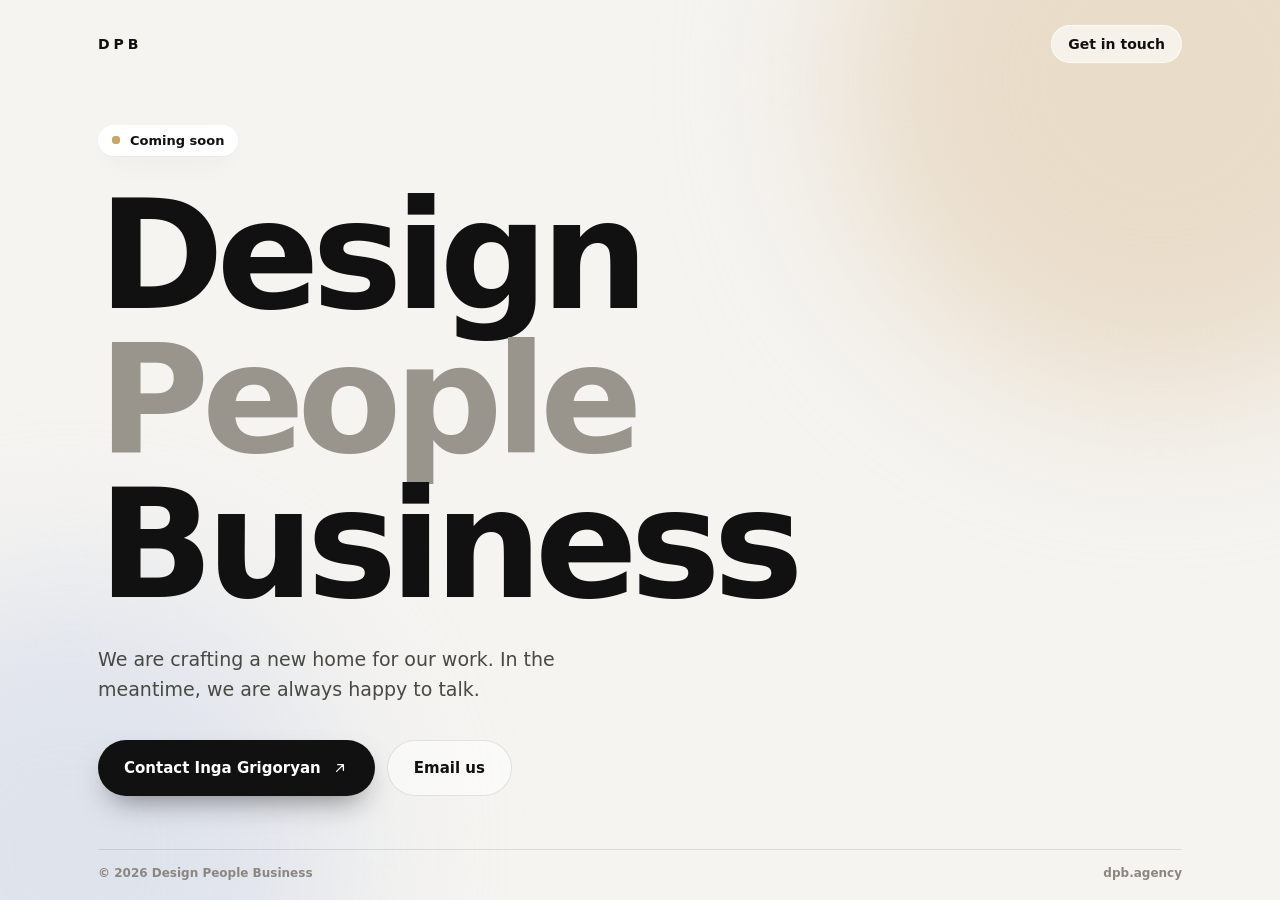
==== index.html @ 582d78ed "Coming soon page" ====
<!doctype html>
<html lang="en">
<head>
  <meta charset="utf-8">
  <meta name="viewport" content="width=device-width, initial-scale=1, viewport-fit=cover">
  <title>Design People Business — Coming soon</title>
  <meta name="description" content="Design People Business. Our new website is coming soon.">
  <meta name="theme-color" content="#f5f4f1">
  <meta property="og:title" content="Design People Business">
  <meta property="og:description" content="Our new website is coming soon.">
  <meta property="og:url" content="https://dpb.agency/">
  <meta property="og:type" content="website">
  <link rel="icon" href="assets/favicon.svg" type="image/svg+xml">
  <link rel="preload" href="assets/fonts/manrope-latin-wght-normal.woff2" as="font" type="font/woff2" crossorigin>
  <link rel="stylesheet" href="styles.css">
</head>
<body>
  <div class="glow" aria-hidden="true"></div>
  <div class="page">
    <header class="top">
      <span class="brand">DPB</span>
      <a class="top-link" href="mailto:designpeoplebusiness@gmail.com">Get in touch</a>
    </header>

    <main class="hero">
      <p class="badge"><span class="dot" aria-hidden="true"></span>Coming soon</p>
      <h1 class="title">
        <span class="line"><span>Design</span></span>
        <span class="line"><span>People</span></span>
        <span class="line"><span>Business</span></span>
      </h1>
      <p class="lead">We are crafting a new home for our work. In the meantime, we are always happy to talk.</p>
      <div class="actions">
        <a class="btn btn-primary" href="https://card.dpb.agency/">
          Contact Inga Grigoryan
          <svg viewBox="0 0 24 24" fill="none" stroke="currentColor" stroke-width="1.8" stroke-linecap="round" stroke-linejoin="round" aria-hidden="true"><path d="M7.5 16.5 16.5 7.5M9 7.5h7.5V15"/></svg>
        </a>
        <a class="btn btn-ghost" href="mailto:designpeoplebusiness@gmail.com">Email us</a>
      </div>
    </main>

    <footer class="foot">
      <span>© 2026 Design People Business</span>
      <span>dpb.agency</span>
    </footer>
  </div>
</body>
</html>
---- styles.css ----
@font-face {
  font-family: "Manrope";
  font-style: normal;
  font-weight: 200 800;
  font-display: swap;
  src: url("assets/fonts/manrope-latin-wght-normal.woff2") format("woff2-variations");
}

:root {
  --bg: #f5f4f1;
  --ink: #111111;
  --muted: #8a8780;
  --line: rgba(17, 17, 17, 0.1);
  --sand: #e9dcc9;
  --mist: #dfe3ec;
  --font: "Manrope", system-ui, -apple-system, "Segoe UI", sans-serif;
  --vh: 1vh;
  --ease: cubic-bezier(0.22, 0.61, 0.36, 1);
}

@supports (height: 100dvh) {
  :root { --vh: 1dvh; }
}

*, *::before, *::after { box-sizing: border-box; }

html, body {
  margin: 0;
  min-height: 100%;
  background: var(--bg);
  color: var(--ink);
  font-family: var(--font);
  font-weight: 500;
  -webkit-font-smoothing: antialiased;
  -moz-osx-font-smoothing: grayscale;
}

body { background: transparent; }

a { color: inherit; text-decoration: none; }
svg { display: block; }
:focus-visible { outline: 2px solid var(--ink); outline-offset: 3px; border-radius: 4px; }

.glow {
  position: fixed;
  inset: 0;
  z-index: -1;
  overflow: hidden;
  pointer-events: none;
}

.glow::before, .glow::after {
  content: "";
  position: absolute;
  border-radius: 50%;
  filter: blur(80px);
}

.glow::before {
  width: 640px;
  height: 640px;
  top: -240px;
  right: -200px;
  background: var(--sand);
  animation: drift 18s ease-in-out infinite alternate;
}

.glow::after {
  width: 540px;
  height: 540px;
  bottom: -220px;
  left: -200px;
  background: var(--mist);
  animation: drift 22s ease-in-out infinite alternate-reverse;
}

.page {
  display: flex;
  flex-direction: column;
  min-height: calc(100 * var(--vh));
  max-width: 1180px;
  margin: 0 auto;
  padding: max(16px, env(safe-area-inset-top)) clamp(20px, 5vw, 48px) max(16px, env(safe-area-inset-bottom));
}

.top {
  display: flex;
  align-items: center;
  justify-content: space-between;
  height: 56px;
}

.brand {
  font-size: 14px;
  font-weight: 800;
  letter-spacing: 0.28em;
}

.top-link {
  font-size: 14px;
  font-weight: 600;
  padding: 10px 16px;
  border-radius: 999px;
  background: rgba(255, 255, 255, 0.6);
  border: 1px solid rgba(255, 255, 255, 0.8);
  backdrop-filter: blur(12px);
  -webkit-backdrop-filter: blur(12px);
  transition: background 0.25s var(--ease), color 0.25s var(--ease);
}

.top-link:hover { background: var(--ink); color: #fff; }

.hero {
  flex: 1 1 auto;
  display: flex;
  flex-direction: column;
  justify-content: center;
  padding: 40px 0;
}

.badge {
  display: inline-flex;
  align-items: center;
  gap: 10px;
  align-self: flex-start;
  margin: 0 0 28px;
  padding: 8px 14px;
  border-radius: 999px;
  background: #ffffff;
  box-shadow: 0 1px 2px rgba(17, 17, 17, 0.04), 0 12px 30px -12px rgba(17, 17, 17, 0.12);
  font-size: 13px;
  font-weight: 600;
}

.dot {
  position: relative;
  width: 8px;
  height: 8px;
  border-radius: 50%;
  background: #c9a46c;
}

.dot::after {
  content: "";
  position: absolute;
  inset: 0;
  border-radius: 50%;
  background: inherit;
  animation: ping 2s var(--ease) infinite;
}

.title {
  margin: 0;
  font-size: clamp(56px, 13vw, 152px);
  font-weight: 600;
  line-height: 0.95;
  letter-spacing: -0.05em;
}

.title .line { display: block; overflow: hidden; padding-bottom: 0.1em; margin-bottom: -0.1em; }
.title .line > span { display: block; animation: lineUp 1s var(--ease) both; }
.title .line:nth-child(2) > span { animation-delay: 0.08s; color: #9a958c; }
.title .line:nth-child(3) > span { animation-delay: 0.16s; }

.lead {
  max-width: 460px;
  margin: 28px 0 0;
  font-size: clamp(16px, 1.6vw, 19px);
  line-height: 1.55;
  color: #4a4842;
}

.actions {
  display: flex;
  flex-wrap: wrap;
  gap: 12px;
  margin-top: 36px;
}

.btn {
  display: inline-flex;
  align-items: center;
  justify-content: center;
  gap: 10px;
  height: 56px;
  padding: 0 26px;
  border-radius: 999px;
  font-size: 15px;
  font-weight: 600;
  transition: transform 0.25s var(--ease), background 0.25s var(--ease), color 0.25s var(--ease), box-shadow 0.25s var(--ease);
}

.btn svg { width: 18px; height: 18px; }

.btn-primary {
  background: var(--ink);
  color: #fff;
  box-shadow: 0 14px 30px -12px rgba(17, 17, 17, 0.55);
}

.btn-primary:hover { transform: translateY(-2px); }

.btn-ghost {
  border: 1px solid var(--line);
  background: rgba(255, 255, 255, 0.5);
}

.btn-ghost:hover { background: #fff; }

.badge, .lead, .actions, .top, .foot { animation: rise 0.8s var(--ease) both; }
.badge { animation-delay: 0.05s; }
.lead { animation-delay: 0.3s; }
.actions { animation-delay: 0.4s; }
.foot { animation-delay: 0.5s; }

.foot {
  display: flex;
  justify-content: space-between;
  gap: 16px;
  padding: 16px 0 4px;
  border-top: 1px solid var(--line);
  font-size: 12px;
  font-weight: 600;
  color: var(--muted);
}

@keyframes drift { from { transform: translate(0, 0) scale(1); } to { transform: translate(-50px, 60px) scale(1.12); } }
@keyframes rise { from { opacity: 0; transform: translateY(16px); } to { opacity: 1; transform: none; } }
@keyframes lineUp { from { transform: translateY(110%); } to { transform: none; } }
@keyframes ping { from { transform: scale(1); opacity: 0.6; } to { transform: scale(2.8); opacity: 0; } }

@media (max-width: 520px) {
  .actions { flex-direction: column; }
  .btn { width: 100%; }
}

@media (prefers-reduced-motion: reduce) {
  *, *::before, *::after { animation: none !important; transition: none !important; }
}
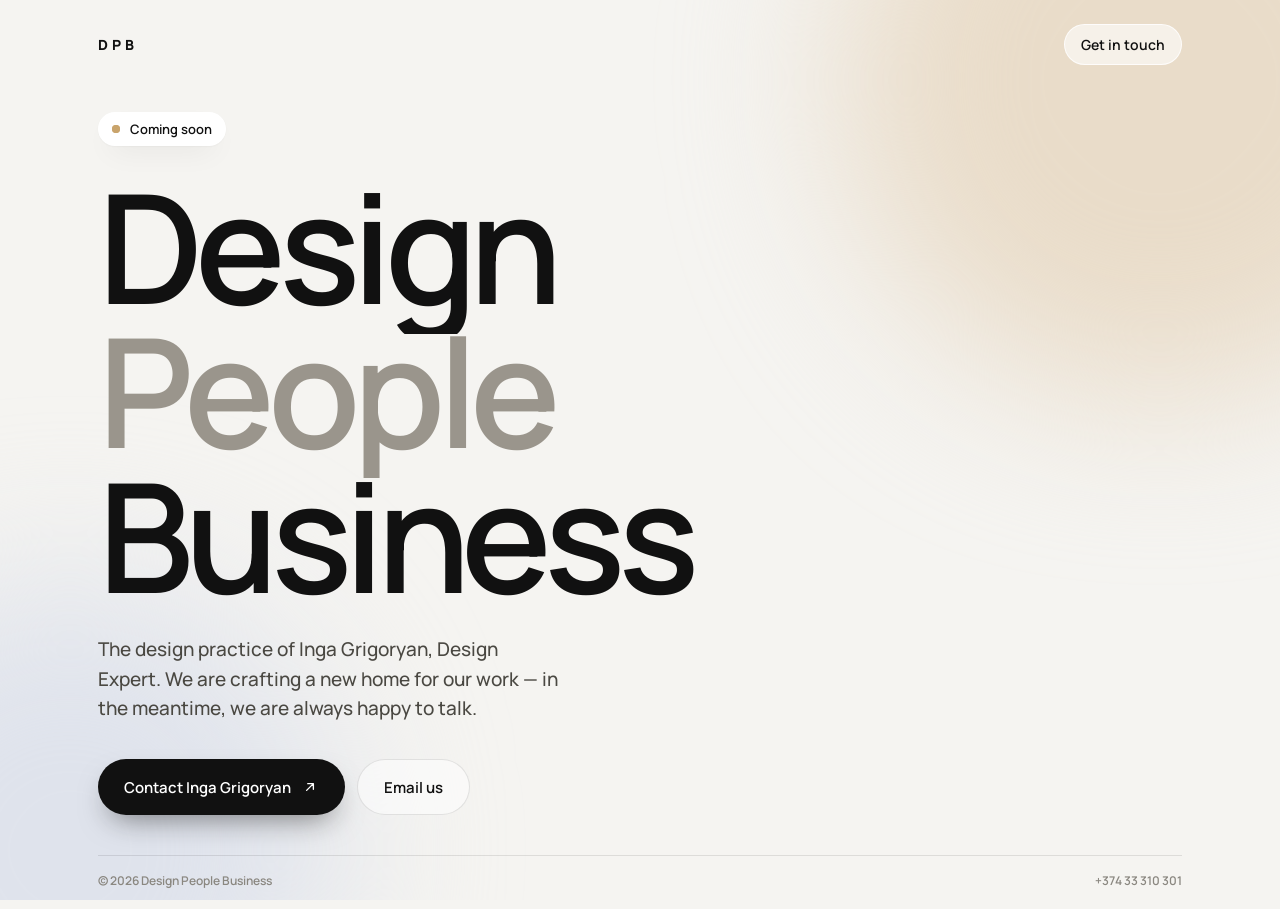
==== commit 248ee0a0: "Update index.html" ====
--- a/index.html
+++ b/index.html
@@ -3,22 +3,100 @@
 <head>
   <meta charset="utf-8">
   <meta name="viewport" content="width=device-width, initial-scale=1, viewport-fit=cover">
-  <title>Design People Business — Coming soon</title>
-  <meta name="description" content="Design People Business. Our new website is coming soon.">
+  <title>Design People Business — Inga Grigoryan, Design Expert</title>
+  <meta name="description" content="Design People Business (DPB) is the design practice of Inga Grigoryan, Design Expert. Our new website is coming soon — contact Inga directly by phone or email.">
+  <meta name="robots" content="index, follow, max-image-preview:large">
+  <meta name="author" content="Inga Grigoryan">
   <meta name="theme-color" content="#f5f4f1">
-  <meta property="og:title" content="Design People Business">
-  <meta property="og:description" content="Our new website is coming soon.">
-  <meta property="og:url" content="https://dpb.agency/">
+  <link rel="canonical" href="https://www.dpb.agency/">
+
   <meta property="og:type" content="website">
-  <link rel="icon" href="assets/favicon.svg" type="image/svg+xml">
-  <link rel="preload" href="assets/fonts/manrope-latin-wght-normal.woff2" as="font" type="font/woff2" crossorigin>
-  <link rel="stylesheet" href="styles.css">
+  <meta property="og:site_name" content="Design People Business">
+  <meta property="og:locale" content="en_US">
+  <meta property="og:url" content="https://www.dpb.agency/">
+  <meta property="og:title" content="Design People Business — Inga Grigoryan, Design Expert">
+  <meta property="og:description" content="The design practice of Inga Grigoryan. New website coming soon.">
+  <meta property="og:image" content="https://www.dpb.agency/assets/og.png">
+  <meta property="og:image:width" content="1200">
+  <meta property="og:image:height" content="630">
+  <meta property="og:image:alt" content="Design People Business — coming soon">
+  <meta name="twitter:card" content="summary_large_image">
+  <meta name="twitter:title" content="Design People Business — Inga Grigoryan, Design Expert">
+  <meta name="twitter:description" content="The design practice of Inga Grigoryan. New website coming soon.">
+  <meta name="twitter:image" content="https://www.dpb.agency/assets/og.png">
+
+  <link rel="icon" href="/assets/favicon.svg" type="image/svg+xml">
+  <link rel="icon" href="/assets/icon-48.png" type="image/png" sizes="48x48">
+  <link rel="apple-touch-icon" href="/assets/apple-touch-icon.png">
+  <link rel="manifest" href="/site.webmanifest">
+  <link rel="preload" href="/assets/fonts/manrope-latin-wght-normal.woff2" as="font" type="font/woff2" crossorigin>
+  <link rel="stylesheet" href="/styles.css">
+
+  <script type="application/ld+json">
+  {
+    "@context": "https://schema.org",
+    "@graph": [
+      {
+        "@type": "Organization",
+        "@id": "https://www.dpb.agency/#organization",
+        "name": "Design People Business",
+        "alternateName": "DPB",
+        "url": "https://www.dpb.agency/",
+        "logo": {
+          "@type": "ImageObject",
+          "url": "https://www.dpb.agency/assets/icon-512.png",
+          "width": 512,
+          "height": 512
+        },
+        "image": "https://www.dpb.agency/assets/og.png",
+        "email": "designpeoplebusiness@gmail.com",
+        "telephone": "+37433310301",
+        "founder": { "@id": "https://card.dpb.agency/#person" },
+        "contactPoint": {
+          "@type": "ContactPoint",
+          "contactType": "customer service",
+          "telephone": "+37433310301",
+          "email": "designpeoplebusiness@gmail.com",
+          "availableLanguage": ["English", "Armenian", "Russian"]
+        },
+        "sameAs": ["https://card.dpb.agency/"]
+      },
+      {
+        "@type": "WebSite",
+        "@id": "https://www.dpb.agency/#website",
+        "url": "https://www.dpb.agency/",
+        "name": "Design People Business",
+        "alternateName": "DPB",
+        "inLanguage": "en",
+        "publisher": { "@id": "https://www.dpb.agency/#organization" }
+      },
+      {
+        "@type": "WebPage",
+        "@id": "https://www.dpb.agency/#webpage",
+        "url": "https://www.dpb.agency/",
+        "name": "Design People Business — Inga Grigoryan, Design Expert",
+        "isPartOf": { "@id": "https://www.dpb.agency/#website" },
+        "about": { "@id": "https://www.dpb.agency/#organization" },
+        "primaryImageOfPage": "https://www.dpb.agency/assets/og.png",
+        "inLanguage": "en"
+      },
+      {
+        "@type": "Person",
+        "@id": "https://card.dpb.agency/#person",
+        "name": "Inga Grigoryan",
+        "jobTitle": "Design Expert",
+        "url": "https://card.dpb.agency/",
+        "worksFor": { "@id": "https://www.dpb.agency/#organization" }
+      }
+    ]
+  }
+  </script>
 </head>
 <body>
   <div class="glow" aria-hidden="true"></div>
   <div class="page">
     <header class="top">
-      <span class="brand">DPB</span>
+      <a class="brand" href="/" aria-label="Design People Business home">DPB</a>
       <a class="top-link" href="mailto:designpeoplebusiness@gmail.com">Get in touch</a>
     </header>
 
@@ -29,7 +107,7 @@
         <span class="line"><span>People</span></span>
         <span class="line"><span>Business</span></span>
       </h1>
-      <p class="lead">We are crafting a new home for our work. In the meantime, we are always happy to talk.</p>
+      <p class="lead">The design practice of Inga Grigoryan, Design Expert. We are crafting a new home for our work — in the meantime, we are always happy to talk.</p>
       <div class="actions">
         <a class="btn btn-primary" href="https://card.dpb.agency/">
           Contact Inga Grigoryan
@@ -41,7 +119,7 @@
 
     <footer class="foot">
       <span>© 2026 Design People Business</span>
-      <span>dpb.agency</span>
+      <a href="tel:+37433310301">+374 33 310 301</a>
     </footer>
   </div>
 </body>
